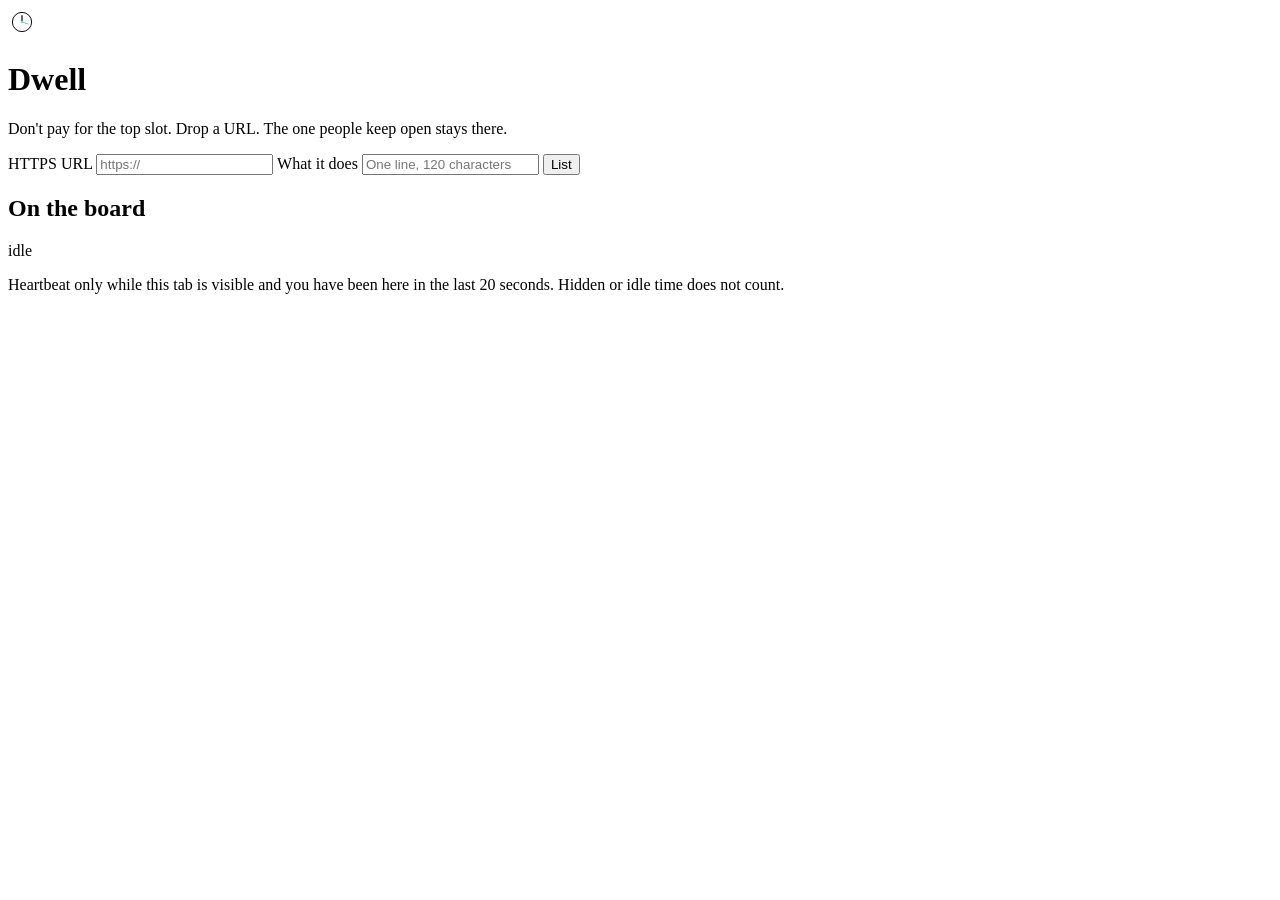
==== dwell/index.html @ 3eb43c2e "Add Dwell board page" ====
<!DOCTYPE html>
<html lang="en">
<head>
  <meta charset="utf-8">
  <meta name="viewport" content="width=device-width, initial-scale=1">
  <title>Dwell</title>
  <meta name="description" content="Don't pay for the top slot. Drop a URL. The one people keep open stays there.">
  <link rel="icon" href="favicon.svg" type="image/svg+xml">
  <link rel="preconnect" href="https://fonts.googleapis.com">
  <link rel="preconnect" href="https://fonts.gstatic.com" crossorigin>
  <link href="https://fonts.googleapis.com/css2?family=IBM+Plex+Sans:wght@400;500&family=IBM+Plex+Serif:ital,wght@0,400;0,500;1,400&display=swap" rel="stylesheet">
  <link rel="stylesheet" href="css/style.css">
</head>
<body>
  <div class="ring" aria-hidden="true">
    <i></i><i></i><i></i><i></i><i></i><i></i><i></i><i></i>
    <i></i><i></i><i></i><i></i>
  </div>

  <header class="mast">
    <div class="brand">
      <span class="mark" aria-hidden="true">
        <svg viewBox="0 0 32 32" width="28" height="28">
          <circle cx="16" cy="16" r="11" fill="none" stroke="currentColor" stroke-width="1.1"/>
          <path d="M16 16V8.8" stroke="currentColor" stroke-width="1.4" stroke-linecap="round"/>
          <path class="hand" d="M16 16l7.1 2.4" stroke="#7fd3c0" stroke-width="1.2" stroke-linecap="round"/>
          <circle cx="16" cy="16" r="1.5" fill="#7fd3c0"/>
        </svg>
      </span>
      <h1>Dwell</h1>
    </div>
    <p class="lede">Don't pay for the top slot. Drop a URL. The one people keep open stays there.</p>
  </header>

  <main>
    <form id="list-form" class="sheet" novalidate>
      <label class="field grow">
        <span>HTTPS URL</span>
        <input id="url" name="url" type="url" inputmode="url" autocomplete="url" required maxlength="400" placeholder="https://">
      </label>
      <label class="field grow">
        <span>What it does</span>
        <input id="line" name="line" type="text" required maxlength="120" placeholder="One line, 120 characters">
      </label>
      <button type="submit" class="go">List</button>
      <p id="form-note" class="note" role="status" hidden></p>
    </form>

    <section class="board" aria-labelledby="board-title">
      <div class="board-head">
        <h2 id="board-title">On the board</h2>
        <p id="pulse" class="pulse" aria-live="polite">idle</p>
      </div>
      <ol id="rows" class="rows"></ol>
      <p id="empty" class="empty" hidden>The board is unreachable. You can still try the form above.</p>
    </section>
  </main>

  <footer>
    <p>Heartbeat only while this tab is visible and you have been here in the last 20 seconds. Hidden or idle time does not count.</p>
  </footer>

  <script src="js/config.js"></script>
  <script src="js/app.js"></script>
</body>
</html>
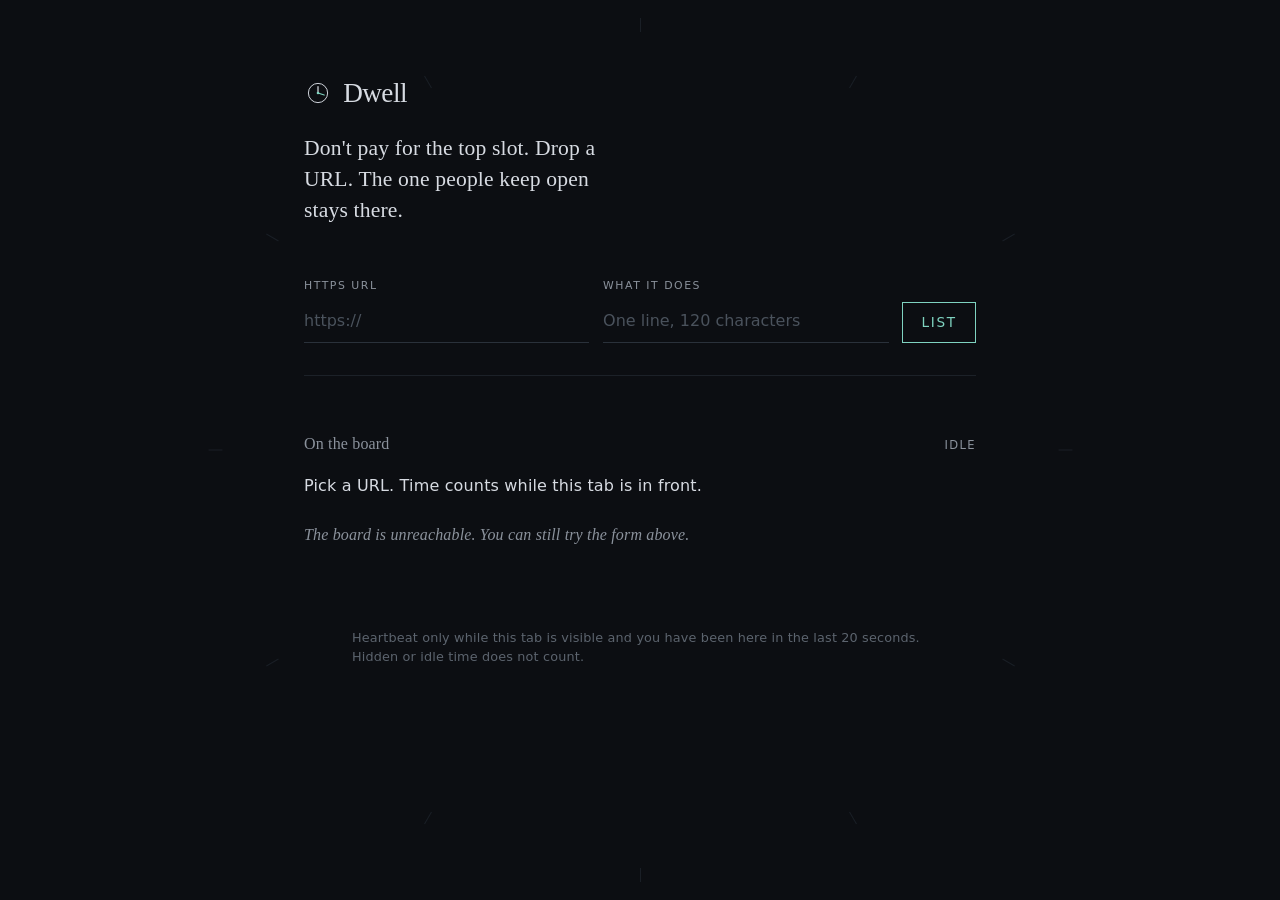
==== commit 388d62c4: "Make Dwell rank persist and move on focused time" ====
--- a/dwell/index.html
+++ b/dwell/index.html
@@ -51,8 +51,9 @@
         <h2 id="board-title">On the board</h2>
         <p id="pulse" class="pulse" aria-live="polite">idle</p>
       </div>
+      <p id="hint" class="hint">Pick a URL. Time counts while this tab is in front.</p>
       <ol id="rows" class="rows"></ol>
-      <p id="empty" class="empty" hidden>The board is unreachable. You can still try the form above.</p>
+      <p id="empty" class="empty" hidden>Nothing listed yet. Drop a URL above.</p>
     </section>
   </main>
 
--- a/dwell/css/style.css
+++ b/dwell/css/style.css
@@ -0,0 +1,104 @@
+:root {
+  --ink: #0c0e12;
+  --stone: #d7dbe2;
+  --mute: #8b929c;
+  --line: #1c2128;
+  --teal: #7fd3c0;
+  --teal-dim: rgba(127, 211, 192, 0.16);
+  --serif: "IBM Plex Serif", "Source Serif 4", "Iowan Old Style", Georgia, serif;
+  --sans: "IBM Plex Sans", "Segoe UI", system-ui, sans-serif;
+}
+* { box-sizing: border-box; margin: 0; padding: 0; }
+html, body { min-height: 100%; background: var(--ink); color: var(--stone); }
+body {
+  font-family: var(--sans);
+  font-size: 16px;
+  line-height: 1.55;
+  letter-spacing: 0.01em;
+  padding: 4.5rem 1.5rem 5rem;
+  overflow-x: hidden;
+}
+.ring { position: fixed; inset: 0; pointer-events: none; z-index: 0; }
+.ring i {
+  position: absolute; left: 50%; top: 50%; width: 1px; height: 14px;
+  margin-left: -0.5px; background: #1a1f26; transform-origin: 50% 0;
+}
+.ring i:nth-child(1)  { transform: translateY(-48vmin) rotate(0deg); }
+.ring i:nth-child(2)  { transform: rotate(30deg) translateY(-48vmin); }
+.ring i:nth-child(3)  { transform: rotate(60deg) translateY(-48vmin); }
+.ring i:nth-child(4)  { transform: rotate(90deg) translateY(-48vmin); }
+.ring i:nth-child(5)  { transform: rotate(120deg) translateY(-48vmin); }
+.ring i:nth-child(6)  { transform: rotate(150deg) translateY(-48vmin); }
+.ring i:nth-child(7)  { transform: rotate(180deg) translateY(-48vmin); }
+.ring i:nth-child(8)  { transform: rotate(210deg) translateY(-48vmin); }
+.ring i:nth-child(9)  { transform: rotate(240deg) translateY(-48vmin); }
+.ring i:nth-child(10) { transform: rotate(270deg) translateY(-48vmin); }
+.ring i:nth-child(11) { transform: rotate(300deg) translateY(-48vmin); }
+.ring i:nth-child(12) { transform: rotate(330deg) translateY(-48vmin); }
+.mast, main, footer { position: relative; z-index: 1; max-width: 42rem; margin: 0 auto; }
+.mast { margin-bottom: 3.25rem; }
+.brand { display: flex; align-items: center; gap: 0.7rem; margin-bottom: 1.15rem; }
+.mark { color: var(--stone); display: grid; place-items: center; }
+.mark .hand { transform-origin: 16px 16px; animation: sweep 60s linear infinite; }
+@keyframes sweep { to { transform: rotate(360deg); } }
+h1 { font-family: var(--serif); font-weight: 500; font-size: 1.7rem; letter-spacing: -0.02em; }
+.lede { font-family: var(--serif); font-size: 1.35rem; font-weight: 400; line-height: 1.45; max-width: 28ch; }
+.sheet {
+  display: grid; grid-template-columns: 1fr 1fr auto; gap: 0.75rem 0.85rem;
+  align-items: end; margin-bottom: 3.5rem; padding-bottom: 2rem; border-bottom: 1px solid var(--line);
+}
+.field { display: flex; flex-direction: column; gap: 0.4rem; }
+.field.grow { min-width: 0; }
+.field span { font-size: 0.68rem; letter-spacing: 0.14em; text-transform: uppercase; color: var(--mute); }
+input {
+  width: 100%; background: transparent; border: 0; border-bottom: 1px solid #2a313a;
+  color: var(--stone); font: inherit; padding: 0.45rem 0 0.5rem; outline: none; border-radius: 0;
+}
+input:focus { border-bottom-color: var(--teal); }
+input::placeholder { color: #4a525c; }
+.go {
+  background: transparent; color: var(--teal); border: 1px solid var(--teal);
+  font: 500 0.85rem var(--sans); letter-spacing: 0.12em; text-transform: uppercase;
+  padding: 0.62rem 1.15rem; cursor: pointer; height: 2.55rem;
+}
+.go:hover { background: var(--teal-dim); }
+.go:disabled { opacity: 0.45; cursor: wait; }
+.note { grid-column: 1 / -1; font-size: 0.88rem; color: var(--teal); }
+.note.bad { color: #c9b8a8; }
+.board-head { display: flex; justify-content: space-between; align-items: baseline; margin-bottom: 1.1rem; }
+h2 { font-family: var(--serif); font-weight: 400; font-size: 1rem; color: var(--mute); }
+.pulse { font-size: 0.72rem; letter-spacing: 0.12em; text-transform: uppercase; color: var(--mute); }
+.pulse.live { color: var(--teal); }
+.rows { list-style: none; }
+.row {
+  display: grid; grid-template-columns: 2.1rem 1fr auto; gap: 0.55rem 0.85rem;
+  padding: 1.05rem 0.35rem 1.05rem 0.2rem; border-top: 1px solid var(--line);
+  cursor: pointer; position: relative;
+}
+.row:last-child { border-bottom: 1px solid var(--line); }
+.row::before {
+  content: ""; position: absolute; left: -0.7rem; top: 1.15rem; bottom: 1.15rem;
+  width: 2px; background: transparent;
+}
+.row:hover { background: rgba(215, 219, 226, 0.02); }
+.row.on { background: var(--teal-dim); }
+.row.on::before { background: var(--teal); box-shadow: 0 0 10px var(--teal); animation: beat 1.6s ease-in-out infinite; }
+@keyframes beat { 0%, 100% { opacity: 0.45; } 50% { opacity: 1; } }
+.rank { font-variant-numeric: tabular-nums; color: var(--mute); font-size: 0.82rem; padding-top: 0.2rem; }
+.host { font-family: var(--serif); font-size: 1.08rem; font-weight: 500; letter-spacing: -0.01em; }
+.what { color: var(--mute); font-size: 0.9rem; margin-top: 0.15rem; }
+.meta { text-align: right; display: flex; flex-direction: column; align-items: flex-end; gap: 0.28rem; }
+.time { font-variant-numeric: tabular-nums; font-size: 0.95rem; letter-spacing: 0.02em; }
+.held { font-size: 0.68rem; letter-spacing: 0.14em; text-transform: uppercase; color: var(--teal); }
+.out { font-size: 0.72rem; letter-spacing: 0.08em; text-transform: uppercase; color: var(--mute); text-decoration: none; }
+.out:hover { color: var(--teal); }
+.empty { color: var(--mute); font-family: var(--serif); font-style: italic; padding: 1.5rem 0; }
+footer { margin-top: 3.5rem; color: #5c646e; font-size: 0.8rem; max-width: 36rem; }
+@media (max-width: 640px) {
+  body { padding: 2.6rem 1.1rem 3.5rem; }
+  .sheet { grid-template-columns: 1fr; }
+  .go { width: 100%; }
+  .lede { font-size: 1.2rem; }
+  .row { grid-template-columns: 1.7rem 1fr; }
+  .meta { grid-column: 2; flex-direction: row; align-items: center; gap: 0.75rem; text-align: left; }
+}
